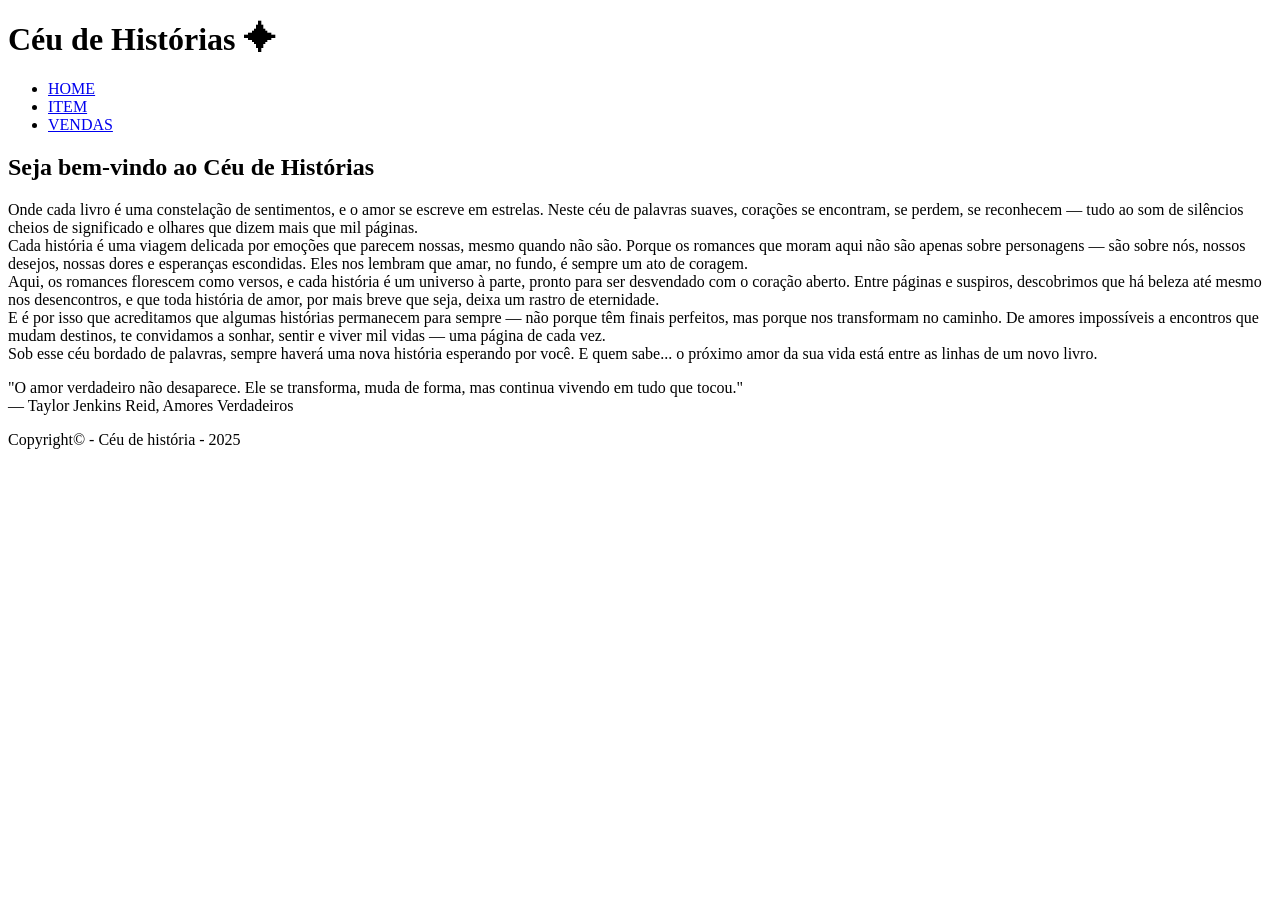
==== index.html @ 49f249f8 "index do meu site "livro"" ====
<!DOCTYPE html>
<html lang="en">
<head>
    <meta charset="UTF-8">
    <meta name="viewport" content="width=device-width, initial-scale=1.0">
    <title>Céu de Histórias</title>
</head>
<body>
    <div>
            <nav>
                </div>
                <h1 class="hnav">Céu de Histórias ⯌</h1>
                <ul>
                    <li><a href="#"> HOME </a></li>
                    <li><a href="item.html"> ITEM </a></li>
                    <li><a href="vendas.html"> VENDAS </a></li>
                </ul>
            </nav>
    </div>

    <section>
        <div>
            <h2> Seja bem-vindo ao Céu de Histórias </h2>
            <p>Onde cada livro é uma constelação de sentimentos, e o amor se escreve em estrelas.
                Neste céu de palavras suaves, corações se encontram, se perdem, se reconhecem — tudo ao som de silêncios cheios de significado e olhares que dizem mais que mil páginas. <br>
                
                Cada história é uma viagem delicada por emoções que parecem nossas, mesmo quando não são. Porque os romances que moram aqui não são apenas sobre personagens — são sobre nós, nossos desejos, nossas dores e esperanças escondidas. Eles nos lembram que amar, no fundo, é sempre um ato de coragem. <br>
                
                Aqui, os romances florescem como versos, e cada história é um universo à parte, pronto para ser desvendado com o coração aberto.
                Entre páginas e suspiros, descobrimos que há beleza até mesmo nos desencontros, e que toda história de amor, por mais breve que seja, deixa um rastro de eternidade. <br>
                
                E é por isso que acreditamos que algumas histórias permanecem para sempre — não porque têm finais perfeitos, mas porque nos transformam no caminho.
                De amores impossíveis a encontros que mudam destinos, te convidamos a sonhar, sentir e viver mil vidas — uma página de cada vez. <br>
                
                Sob esse céu bordado de palavras, sempre haverá uma nova história esperando por você. E quem sabe... o próximo amor da sua vida está entre as linhas de um novo livro. <br>
            </p>
        <p>"O amor verdadeiro não desaparece. Ele se transforma, muda de forma, mas continua vivendo em tudo que tocou."
            <br>— Taylor Jenkins Reid, Amores Verdadeiros</p>
        </div>
    </section>

    <footer> Copyright&copy; - Céu de história - 2025 </footer>
</body>
</html>
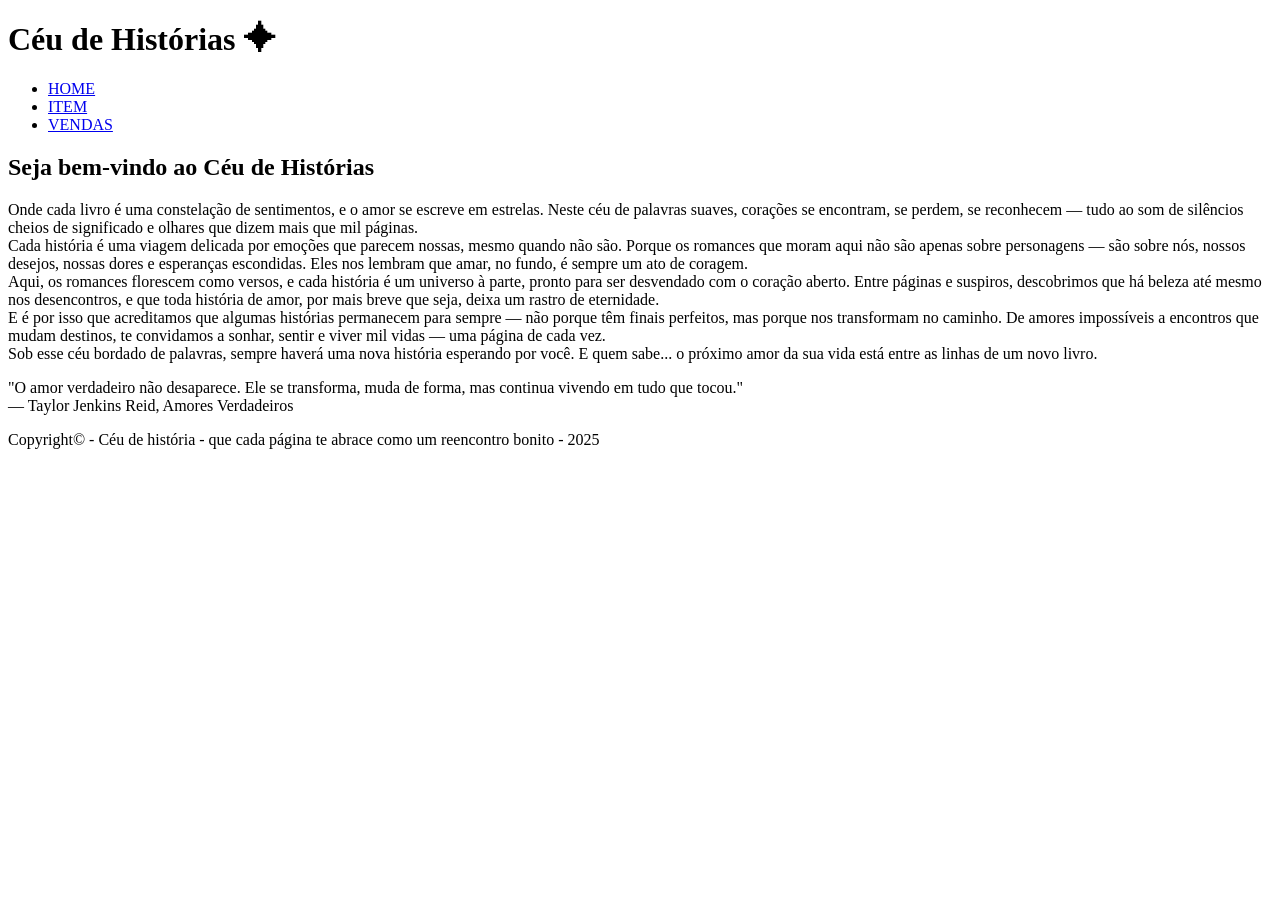
==== commit dcf7d924: "adicionei imagens a pasta "img", fiz alteração no footer das páginas e criei a página "vendas"" ====
--- a/index.html
+++ b/index.html
@@ -39,6 +39,6 @@
         </div>
     </section>
 
-    <footer> Copyright&copy; - Céu de história - 2025 </footer>
+    <footer> Copyright&copy; - Céu de história - que cada página te abrace como um reencontro bonito - 2025 </footer>
 </body>
 </html>
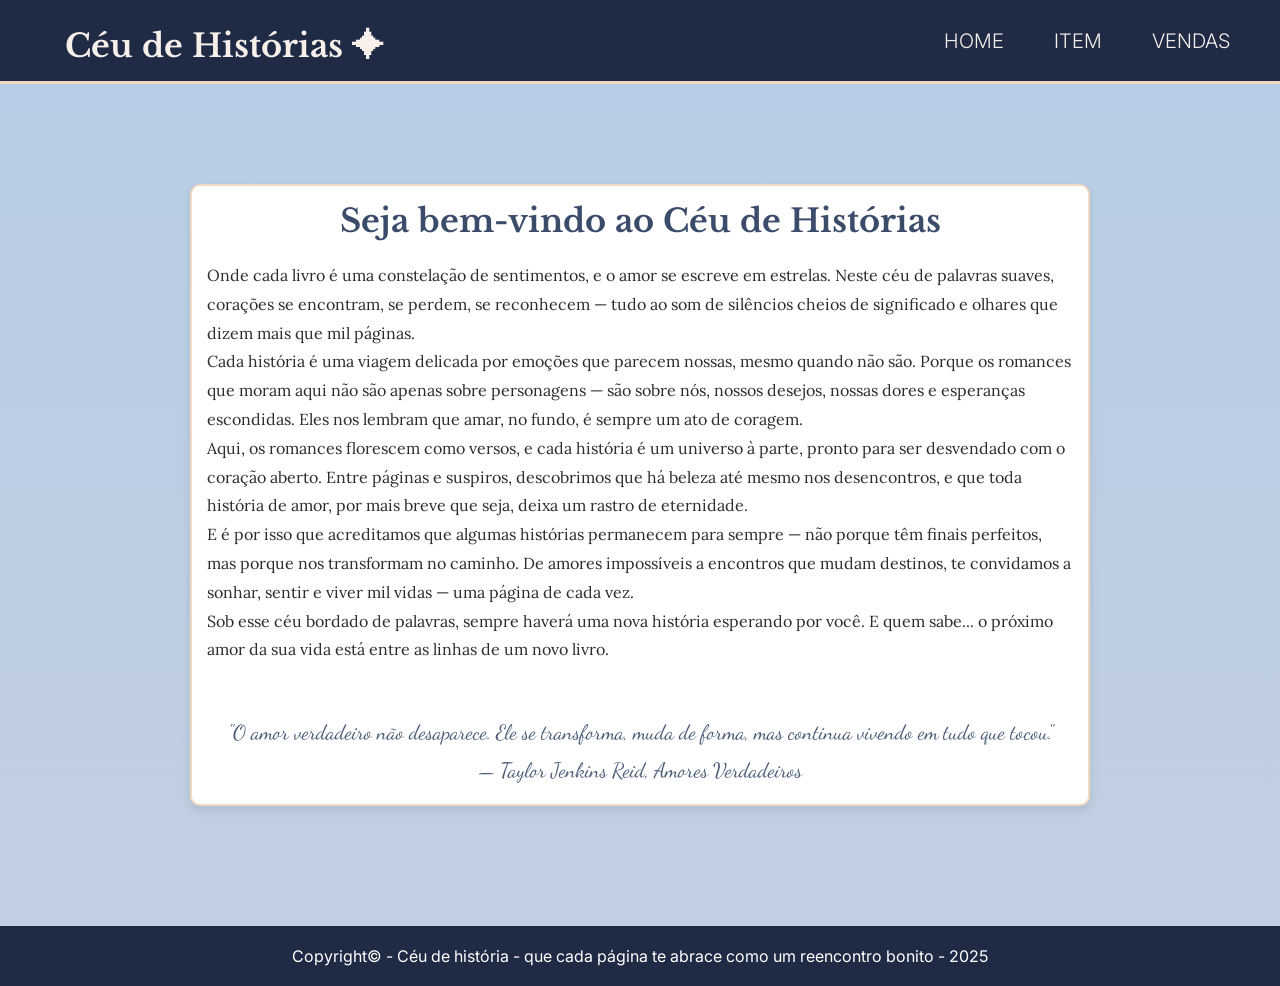
==== commit 53a765f8: "fiz o css da página index e coloquei as classes na página incial" ====
--- a/index.html
+++ b/index.html
@@ -3,12 +3,12 @@
 <head>
     <meta charset="UTF-8">
     <meta name="viewport" content="width=device-width, initial-scale=1.0">
+    <link rel="stylesheet" href="index.css">
     <title>Céu de Histórias</title>
 </head>
-<body>
+<body class="bodyindex">
     <div>
             <nav>
-                </div>
                 <h1 class="hnav">Céu de Histórias ⯌</h1>
                 <ul>
                     <li><a href="#"> HOME </a></li>
@@ -19,8 +19,8 @@
     </div>
 
     <section>
-        <div>
-            <h2> Seja bem-vindo ao Céu de Histórias </h2>
+        <div class="intro">
+            <h2> Seja bem-vindo ao Céu de Histórias </h2> <br>
             <p>Onde cada livro é uma constelação de sentimentos, e o amor se escreve em estrelas.
                 Neste céu de palavras suaves, corações se encontram, se perdem, se reconhecem — tudo ao som de silêncios cheios de significado e olhares que dizem mais que mil páginas. <br>
                 
@@ -33,8 +33,8 @@
                 De amores impossíveis a encontros que mudam destinos, te convidamos a sonhar, sentir e viver mil vidas — uma página de cada vez. <br>
                 
                 Sob esse céu bordado de palavras, sempre haverá uma nova história esperando por você. E quem sabe... o próximo amor da sua vida está entre as linhas de um novo livro. <br>
-            </p>
-        <p>"O amor verdadeiro não desaparece. Ele se transforma, muda de forma, mas continua vivendo em tudo que tocou."
+            </p> <br>
+        <p class="quote">"O amor verdadeiro não desaparece. Ele se transforma, muda de forma, mas continua vivendo em tudo que tocou."
             <br>— Taylor Jenkins Reid, Amores Verdadeiros</p>
         </div>
     </section>
--- a/index.css
+++ b/index.css
@@ -0,0 +1,113 @@
+@import url('https://fonts.googleapis.com/css2?family=Libre+Baskerville:ital,wght@0,400;0,700;1,400&display=swap');
+@import url('https://fonts.googleapis.com/css2?family=Libre+Baskerville:ital,wght@0,400;0,700;1,400&family=Inter:wght@400;700&family=Lora:ital,wght@0,400;1,400&family=Dancing+Script&display=swap');
+
+
+
+* {
+   
+    margin: 0;
+    padding: 0;
+    box-sizing: border-box;
+    font-family: 'Inter', sans-serif;
+}
+
+.bodyindex {
+    background: linear-gradient(#B7CDE5, #C3CFE2);
+    color: #2C2C2C;
+}
+
+nav {
+    display: flex;
+    justify-content: space-between;
+    align-items: center;
+    padding-top: 10px;
+    background-color: #1F2A44;
+    padding: 15px;
+    padding-left: 65px;
+    border-bottom: 3px solid #EFD9C1;
+}
+
+nav ul {
+    list-style: none;
+    display: flex;
+}
+
+nav ul li {
+    padding: 0 15px;
+    font-size: 20px;
+    font-weight: 300;
+    margin-right: 20px;
+}
+
+nav ul li a {
+    color: #f7f0ea;
+    text-decoration: none;
+}
+
+nav ul li a:hover {
+    color: #EFD9C1;
+}
+
+.hnav {
+    font-family: "Libre Baskerville", serif;
+    font-size: 2rem;
+    margin-top: 11px;
+    align-items: center;
+    justify-content: center;
+    color: #f7f0ea;
+}
+
+.intro {
+    display: flex;
+   flex-direction: column;
+    align-items: center;
+    justify-content: center;
+    background-color: #fff;
+    border: 2px solid #EFD9C1;
+    box-shadow: 0 4px 8px rgba(0,0,0,0.1);
+    border-radius: 10px;
+    margin: 40px;
+    padding: 15px;
+    max-width: 900px;
+    width: 90%;
+}
+
+.intro h2 {
+   color: #3B4C6B;
+   font-size: 2rem;
+} 
+
+section {
+    display: flex;
+    justify-content: center;
+    align-items: center;
+    padding: 60px 0; 
+}
+
+footer {
+    background-color: #1F2A44;
+    color: #ffffff;
+    text-align: center;
+    padding: 20px;
+    margin-top: 20px;
+}
+
+h1, h2, nav {
+    font-family: 'Libre Baskerville', serif;
+    font-weight: 700;
+}
+
+p {
+    font-family: 'Lora', serif;
+    font-size: 1rem;
+    line-height: 1.8;
+}
+
+.quote {
+    font-family: 'Dancing Script', cursive;
+    font-size: 1.3rem;
+    color: #4A5D78;
+    text-align: center;
+    margin-top: 30px;
+}
+
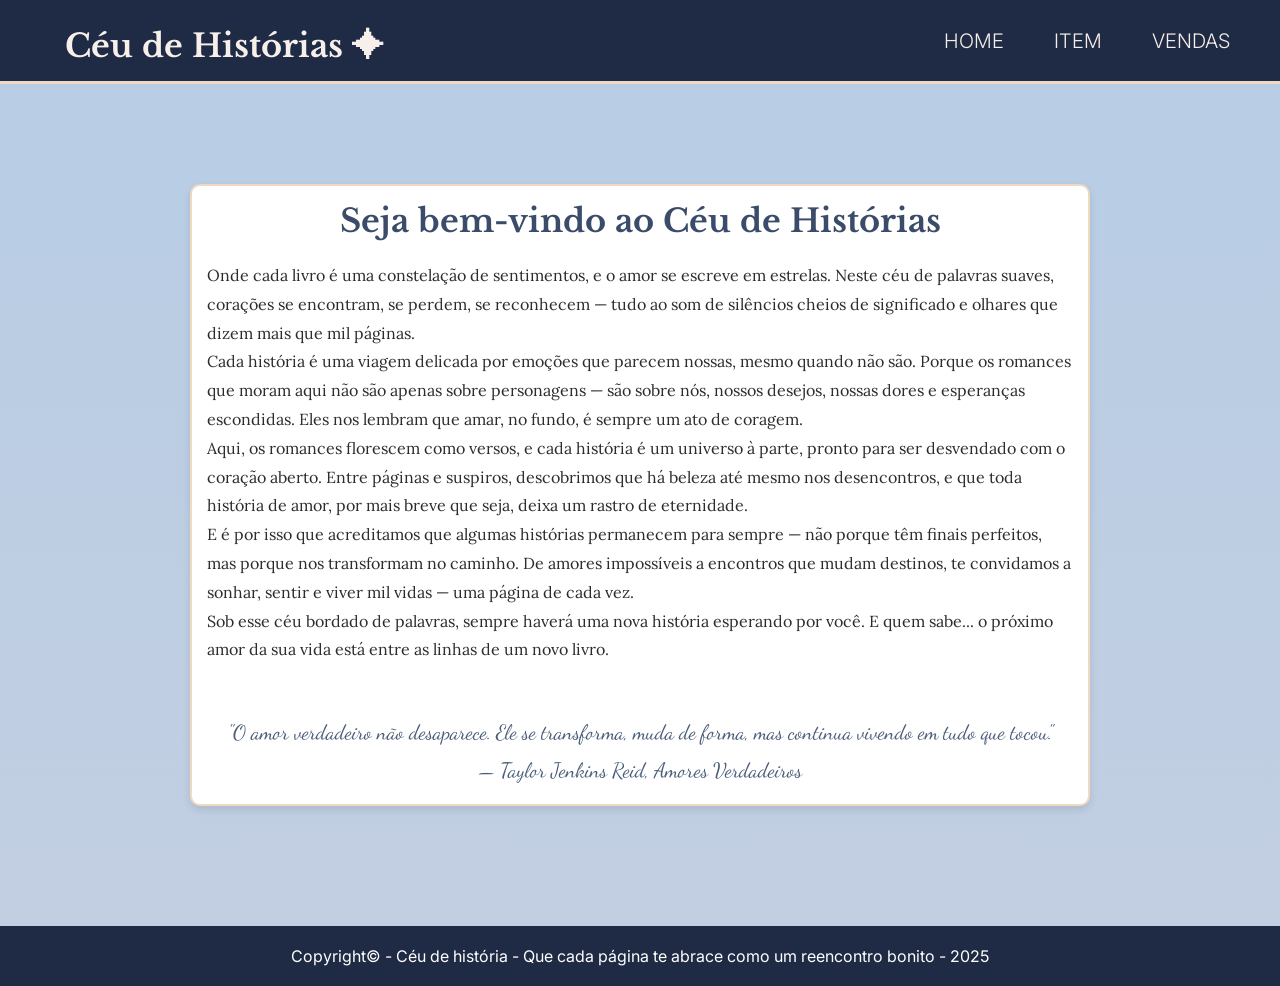
==== commit 4ba34ffa: "fiz e adicionei a pagina "item.css" a página item, arrumei um problema que havia no nav de todas as " ====
--- a/index.html
+++ b/index.html
@@ -39,6 +39,6 @@
         </div>
     </section>
 
-    <footer> Copyright&copy; - Céu de história - que cada página te abrace como um reencontro bonito - 2025 </footer>
+    <footer> Copyright&copy; - Céu de história - Que cada página te abrace como um reencontro bonito - 2025 </footer>
 </body>
 </html>
